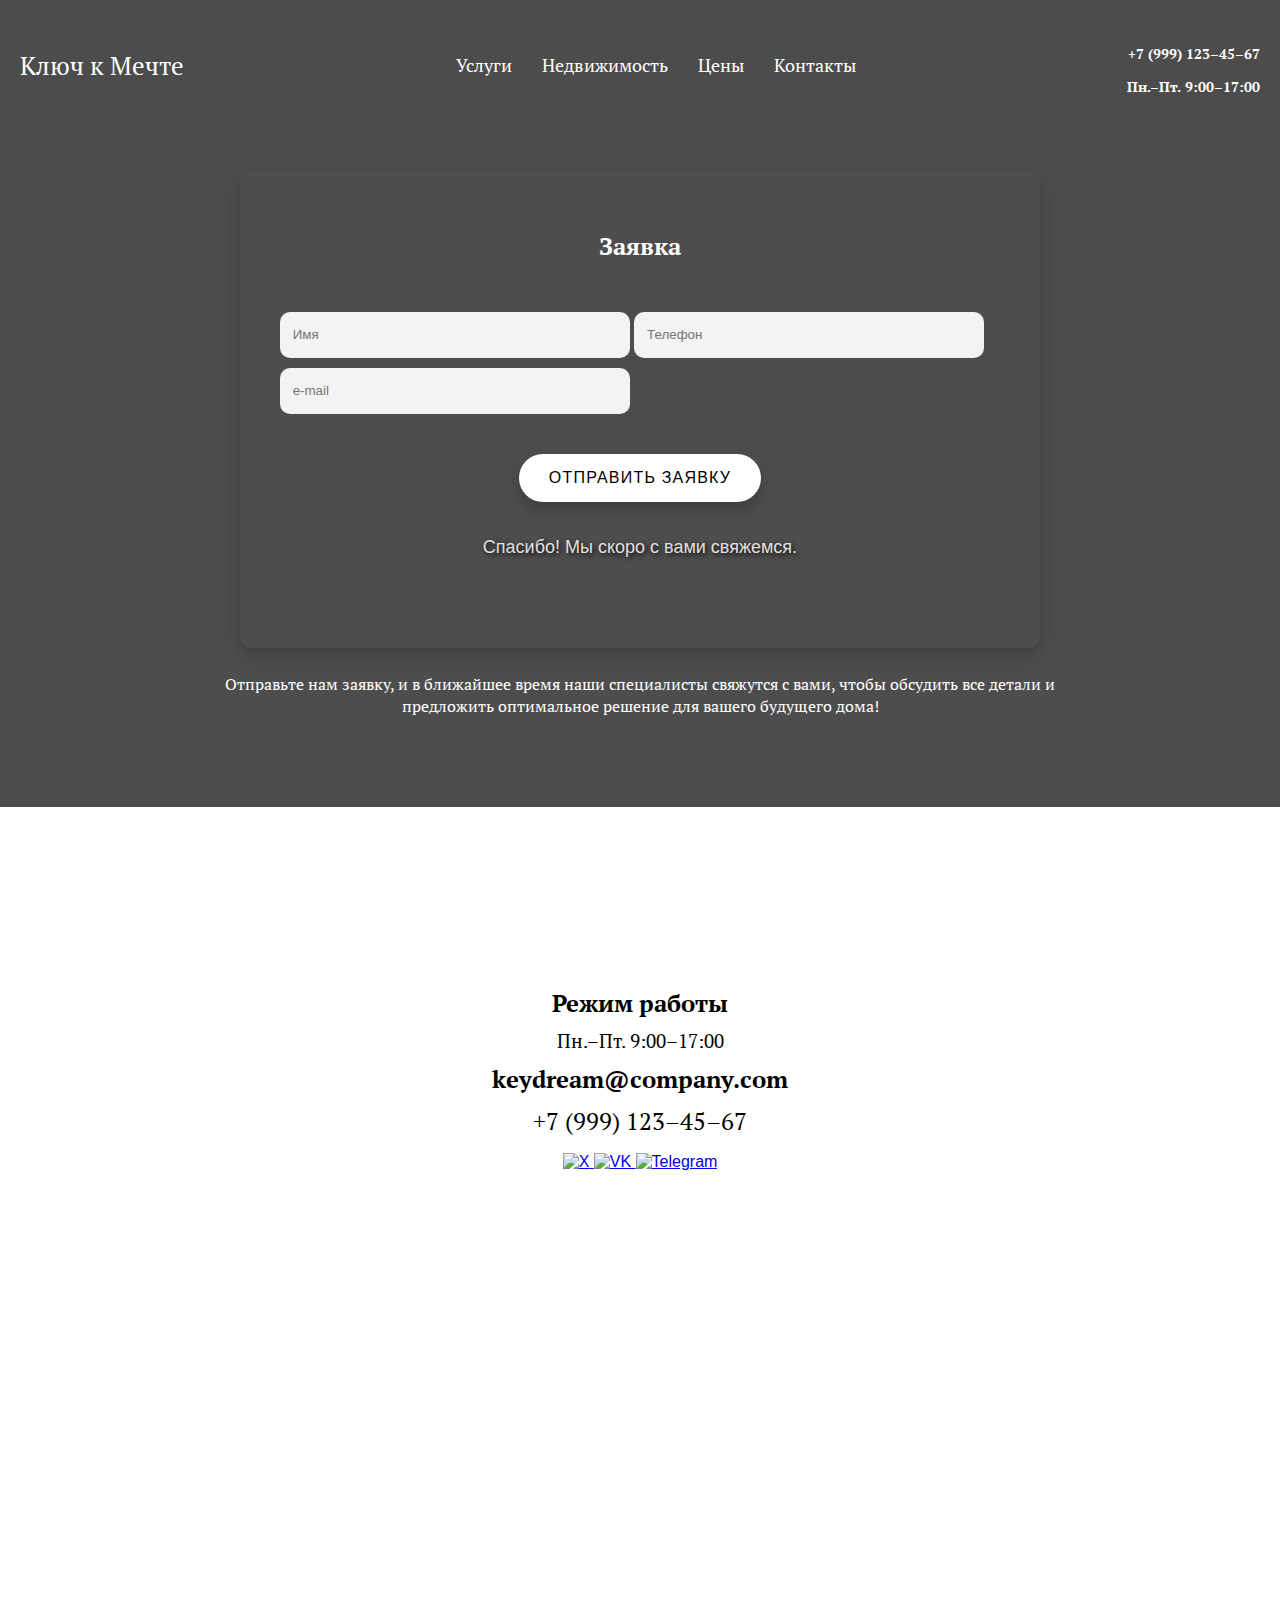
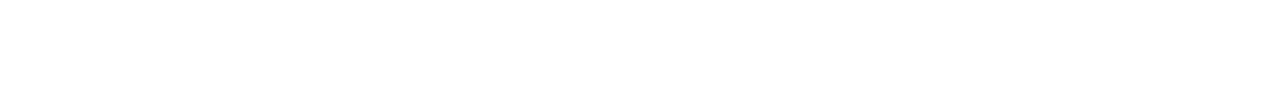
==== index4.html @ 94695596 "Add files via upload" ====
<!DOCTYPE html>
<html lang="ru">
  <head>
    <meta charset="UTF-8" />
    <meta name="viewport" content="width=device-width, initial-scale=1.0" />
    <title>Ключ к Мечте</title>
    <link rel="stylesheet" href="styles4.css" />
    <link
      href="https://fonts.googleapis.com/css2?family=PT+Serif:ital,wght@0,400;0,700;1,400;1,700&display=swap"
      rel="stylesheet"
    />
  </head>
  <body>
    <header>
      <h1>
        <a href="index.html" class="pt-serif-regular link-custom"
          >Ключ к Мечте</a
        >
      </h1>
      <div class="menu-icon" onclick="toggleMenu()">
        <div></div>
        <div></div>
        <div></div>
      </div>
      <nav id="navMenu">
        <a href="index1.html" class="pt-serif-regular">Услуги</a>
        <a href="index2.html" class="pt-serif-regular">Недвижимость</a>
        <a href="index3.html" class="pt-serif-regular">Цены</a>
        <a href="index4.html" class="pt-serif-regular">Контакты</a>
      </nav>
      <div class="contact-info pt-serif-bold">
        <p>+7 (999) 123&ndash;45&ndash;67</p>
        <p>Пн.&ndash;Пт. 9:00&ndash;17:00</p>
      </div>
    </header>
    <div class="form-container">
      <form class="form" onsubmit="return validateForm(event)">
        <h2 class="pt-serif-bold">Заявка</h2>
        <div class="form-group">
          <input type="text" id="name" name="name" placeholder="Имя" required />
          <input
            type="tel"
            id="phone"
            name="phone"
            placeholder="Телефон"
            pattern="^[0-9+\s()-]+$"
            required
          />
          <input
            type="email"
            id="email"
            name="email"
            placeholder="e-mail"
            required
          />
        </div>
        <button type="submit">Отправить заявку</button>
        <p id="success-message" class="hidden">
          Спасибо! Мы скоро с вами свяжемся.
        </p>
      </form>
      <p class="pt-serif-regular">
        Отправьте нам заявку, и в ближайшее время наши специалисты свяжутся с
        вами, чтобы обсудить все детали и предложить оптимальное решение для
        вашего будущего дома!
      </p>
    </div>
    <!--<div class="hero">
       
      <p class="pt-serif-regular">
        Отправьте нам заявку, и в ближайшее время наши специалисты свяжутся с
        вами, чтобы обсудить все детали и предложить оптимальное решение для
        вашего будущего дома!
      </p> 
    </div>-->
    <div class="wrapper">
      <div class="contact-info1">
        <h2 class="pt-serif-bold">Режим работы</h2>
        <h3 class="pt-serif-regular">Пн.&ndash;Пт. 9:00&ndash;17:00</h3>
        <h2 class="pt-serif-bold">keydream@company.com</h2>
        <h2 class="pt-serif-regular">+7 (999) 123&ndash;45&ndash;67</h2>
        <p>
          <a href="#">
            <img src="images/x.png" alt="X" />
          </a>
          <a href="#">
            <img src="images/vk.png" alt="VK" />
          </a>
          <a href="#">
            <img src="images/tg.png" alt="Telegram" />
          </a>
        </p>
      </div>

      <div id="map" class="map"></div>
    </div>
    <script
      src="https://api-maps.yandex.ru/2.1/?lang=ru_RU"
      type="text/javascript"
    ></script>
    <script>
      ymaps.ready(init)
      function init() {
        var myMap = new ymaps.Map('map', {
          center: [55.747606, 37.534721],
          zoom: 15,
        })

        var myPlacemark = new ymaps.Placemark([55.747606, 37.534721], {
          hintContent: 'Наш офис',
          balloonContent: 'Добро пожаловать!',
        })

        myMap.geoObjects.add(myPlacemark)
      }
    </script>

    <script src="script4.js" defer></script>
  </body>
</html>
---- styles4.css ----
body {
  margin: 0;
  font-family: Arial, sans-serif;
  color: #fff;
  background: url('images/4.фон.jpg') no-repeat center center;
  background-size: cover;
  background-attachment: fixed;
  min-height: 100vh;
}

/*ГЛАВНАЯ СТРАНИЦА*?

/* Шапка */

header {
  display: flex;
  justify-content: space-between;
  align-items: center;
  padding: 20px;
  background: rgba(0, 0, 0, 0.7);
  flex-wrap: wrap;
}

.link-custom {
  text-decoration: none;
  color: inherit;
}

.link-custom:hover,
.link-custom:focus {
  text-decoration: none;
  color: inherit;
}

header h1 {
  font-size: 25px;
  margin: 0;
}

header nav {
  display: flex;
  gap: 30px;
}

header nav a {
  color: #fff;
  text-decoration: none;
  font-size: 18px;
}

.menu-icon {
  display: none;
  cursor: pointer;
  flex-direction: column;
  gap: 5px;
}

.menu-icon div {
  width: 25px;
  height: 4px;
  background-color: white;
  border-radius: 2px;
}

nav ul {
  display: flex;
  gap: 30px;
}

@media (max-width: 768px) {
  .menu-icon {
    display: flex;
  }

  header nav {
    display: none;
    width: 100%;
    flex-direction: column;
    text-align: center;
    background-color: rgba(0, 0, 0, 0.9);
    padding: 20px;
    position: absolute;
    top: 80px;
    left: 0;
    z-index: 1000;
  }

  header nav.active {
    display: flex;
  }

  header nav a {
    font-size: 18px;
    margin-bottom: 10px;
  }
}

@media (max-width: 480px) {
  header nav a {
    font-size: 16px;
  }
}

.contact-info {
  text-align: right;
  font-size: 14px;
  margin-top: 10px;
}

@media (max-width: 768px) {
  header {
    padding: 15px;
    flex-direction: row;
    justify-content: space-between;
  }

  header h1 {
    font-size: 22px;
    margin-bottom: 10px;
  }

  header nav {
    background-color: white;
    align-items: center;
  }

  header nav a {
    color: black;
    font-size: 16px;
    text-align: center;
    padding-right: 40px;
  }

  .contact-info {
    text-align: right;
    font-size: 12px;
    margin-top: 0;
  }
}

@media (max-width: 480px) {
  header h1 {
    font-size: 18px;
  }

  header nav {
    gap: 15px;
  }

  header nav a {
    font-size: 14px;
  }

  .contact-info {
    font-size: 10px;
  }
}

.form-container {
  position: relative;
  padding: 40px;
  background: rgba(0, 0, 0, 0.45);
  overflow: hidden;
}

.form-container::before {
  content: '';
  position: absolute;
  top: 0;
  left: 0;
  right: 0;
  bottom: 0;
  background: rgba(0, 0, 0, 0.45);
  z-index: -1;
}

.form-container p {
  text-align: center;
  max-width: 850px;
  margin: 25px auto;
  margin-bottom: 50px;
}

.form {
  width: 100%;
  max-width: 800px;
  margin: 0 auto;
  padding: 40px;
  border-radius: 12px;
  box-shadow: 0 8px 20px rgba(0, 0, 0, 0.2);
  display: flex;
  flex-direction: column;
  gap: 20px;
  box-sizing: border-box;
  position: relative;
  z-index: 1;
}

.form h2 {
  color: #fff;
  text-align: center;
}

/* Контейнер для полей ввода */
.form .input-group {
  display: flex;
  gap: 15px;
  flex-wrap: wrap;
}

/* Поля формы */
.form input {
  border: 2px solid transparent;
  width: 100%;
  max-width: 25em;
  min-width: 200px;
  height: 3em;
  padding-left: 0.8em;
  outline: none;
  background-color: #f3f3f3;
  border-radius: 10px;
  transition: all 0.5s;
  margin-top: 10px;
}

/* При наведении или фокусе на поле */
.form input:hover,
.form input:focus {
  border: 2px solid #002ed3;
  box-shadow: 0px 0px 0px 7px rgb(74, 157, 236, 20%);
  background-color: white;
}

/* Стили кнопки */
button {
  padding: 15px 30px;
  border-radius: 50px;
  cursor: pointer;
  border: 0;
  background-color: white;
  box-shadow: 0 8px 15px rgba(0, 0, 0, 0.2);
  letter-spacing: 1.2px;
  text-transform: uppercase;
  font-size: 16px;
  transition: all 0.5s ease;
  margin-top: 20px;
  align-self: center;
  width: auto;
}

button:hover {
  letter-spacing: 3px;
  background-color: hsl(245, 80%, 48%);
  color: hsl(0, 0%, 100%);
  box-shadow: 0 12px 20px rgba(22, 2, 153, 0.5);
  transform: translateY(-3px);
}

button:active {
  letter-spacing: 3px;
  background-color: hsl(245, 80%, 48%);
  color: hsl(0, 0%, 100%);
  box-shadow: 0 5px 10px rgba(22, 2, 153, 0.3);
  transform: translateY(3px);
  transition: 100ms;
}

#success-message {
  margin-top: 15px;
  font-size: 18px;
  color: #e2dfdf;
  text-shadow: 2px 2px 5px rgba(0, 0, 0, 0.9);
  animation: fade-in 0.5s ease-in-out;
}

/* Увеличение межстрочных интервалов */
.form-group {
  gap: 20px;
}

/* Адаптивные стили */
@media (max-width: 1200px) {
  .form-container {
    padding: 20px;
  }

  .form {
    padding: 30px;
  }
}

@media (max-width: 1024px) {
  .form-container {
    padding: 20px;
  }

  .form {
    max-width: 700px;
    padding: 30px;
  }

  .form input {
    width: 100%;
    max-width: 23em;
  }

  button {
    padding: 12px 24px;
    font-size: 15px;
  }
}

@media (max-width: 768px) {
  .form-container {
    padding: 15px;
  }

  .form {
    max-width: 100%;
    padding: 20px;
  }

  .form input {
    width: 100%;
    max-width: 20em;
  }

  button {
    padding: 12px 24px;
    font-size: 14px;
  }
}

@media (max-width: 480px) {
  .form-container {
    padding: 10px;
  }

  .form {
    padding: 15px;
  }

  .form input {
    height: 2.8em;
  }

  button {
    padding: 10px 20px;
    font-size: 13px;
  }
}

/* Hero section */
/*.hero {
  text-align: center;
  padding: 100px 20px;
  background: rgba(0, 0, 0, 0.7);
}

.hero p {
  color: #c7cdda;
  text-align: center;
  font-size: 18px;
  line-height: 1.6;
  max-width: 800px;
  margin: 40px auto;
  margin-bottom: 60px;
}

/* Шрифты */
.pt-serif-regular {
  font-family: 'PT Serif', serif;
  font-weight: 400;
  font-style: normal;
}

.pt-serif-bold {
  font-family: 'PT Serif', serif;
  font-weight: 700;
  font-style: normal;
}

.pt-serif-regular-italic {
  font-family: 'PT Serif', serif;
  font-weight: 400;
  font-style: italic;
}

.pt-serif-bold-italic {
  font-family: 'PT Serif', serif;
  font-weight: 700;
  font-style: italic;
}

.wrapper {
  background-color: #fff;
  width: 100vw;
  min-height: 100vh;
  padding: 0;
  margin: 0;
  display: flex;
  flex-direction: column;
  align-items: center;
  justify-content: center;
}

.contact-info1 {
  text-align: center;
}

.contact-info1 p a img {
  width: 40px;
  height: 40px;
  object-fit: contain;
}

.contact-info1 h2,
.contact-info1 h3 {
  margin: 0 0 10px;
  color: #000;
}

.map {
  width: 75%;
  height: 300px;
  margin: 20px 0;
}

@media (max-width: 768px) {
  .map {
    height: 250px;
  }

  .contact-info1 h2,
  .contact-info1 h3 {
    font-size: 4vw;
  }
}

@media (max-width: 480px) {
  .map {
    height: 200px;
  }

  .contact-info1 p a img {
    width: 20vw;
  }

  .contact-info1 h2,
  .contact-info1 h3 {
    font-size: 16px;
  }
}
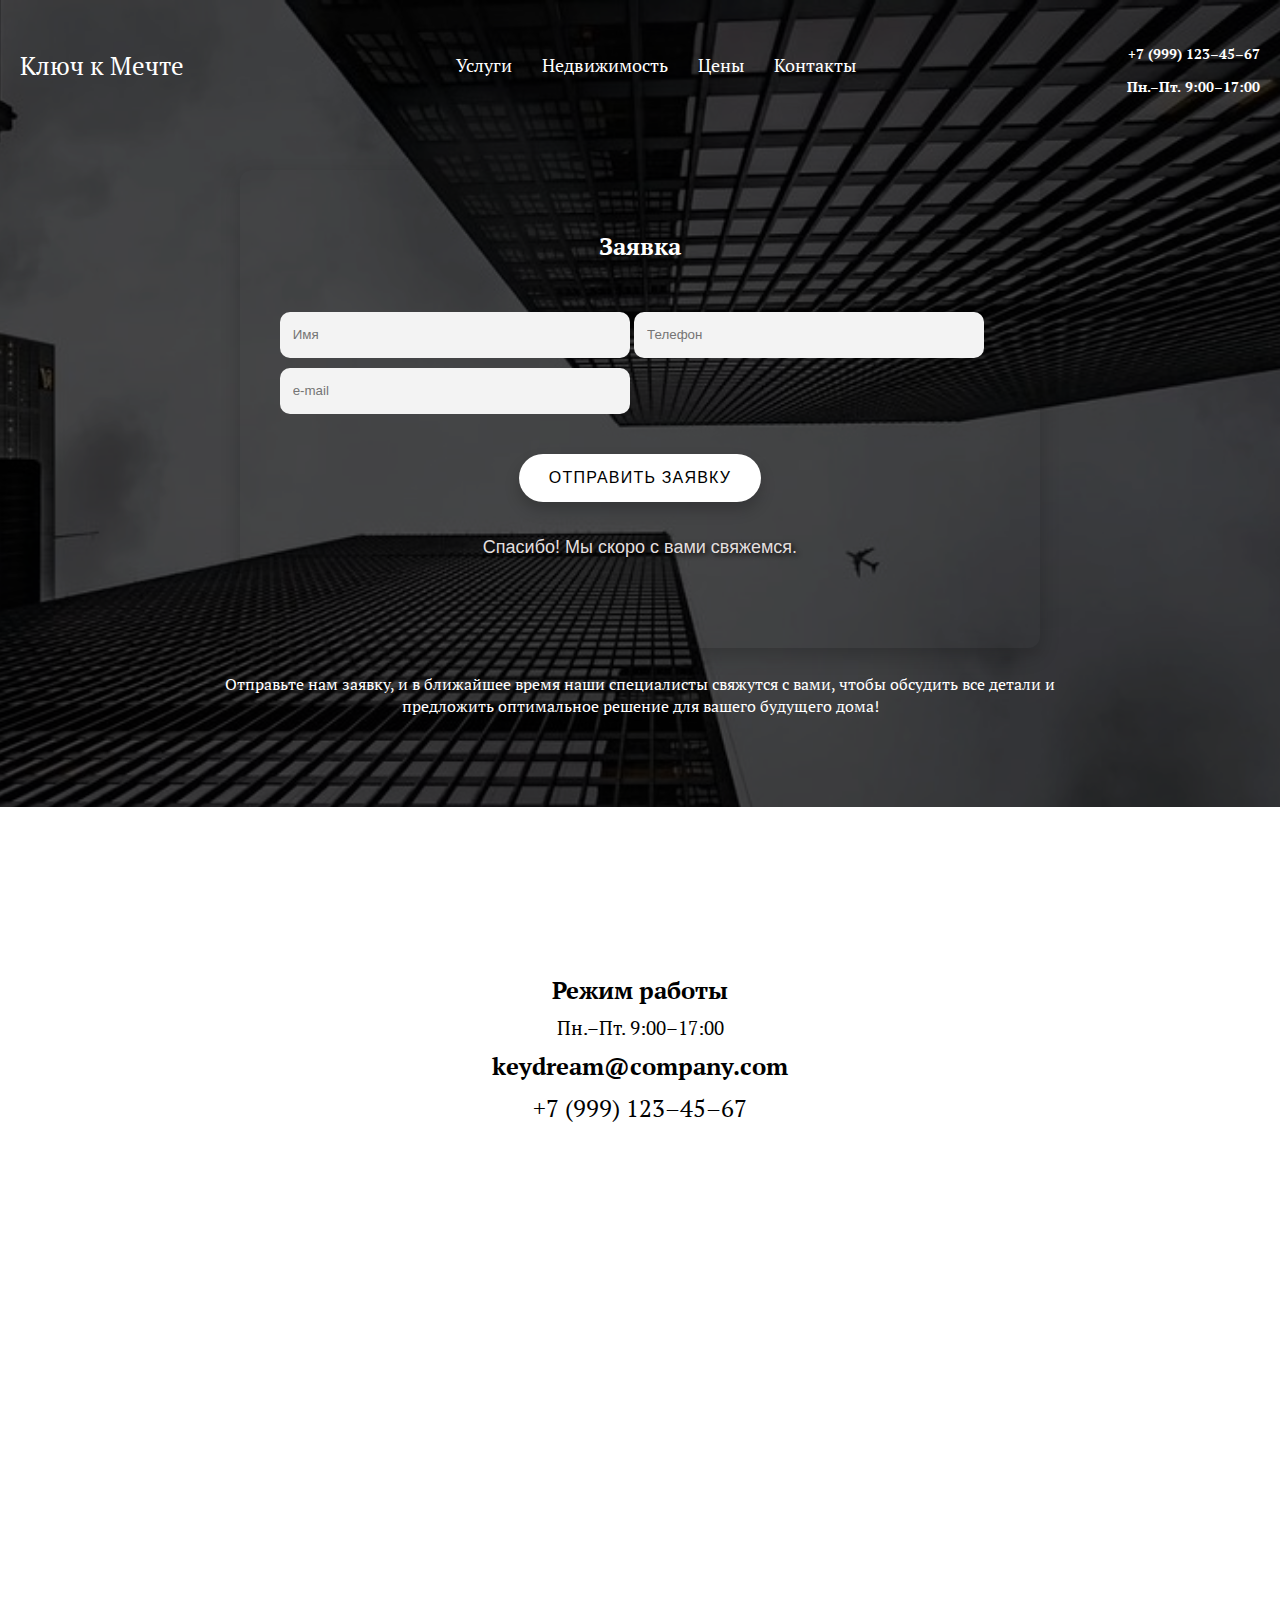
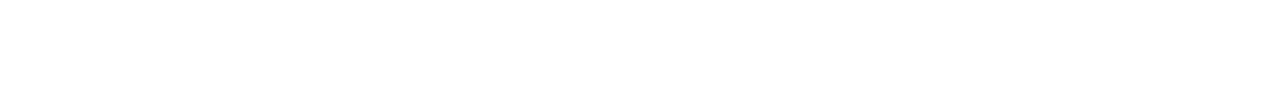
==== commit 1c25957d: "Update index4.html" ====
--- a/index4.html
+++ b/index4.html
@@ -65,30 +65,16 @@
         вашего будущего дома!
       </p>
     </div>
-    <!--<div class="hero">
-       
-      <p class="pt-serif-regular">
-        Отправьте нам заявку, и в ближайшее время наши специалисты свяжутся с
-        вами, чтобы обсудить все детали и предложить оптимальное решение для
-        вашего будущего дома!
-      </p> 
-    </div>-->
     <div class="wrapper">
       <div class="contact-info1">
         <h2 class="pt-serif-bold">Режим работы</h2>
         <h3 class="pt-serif-regular">Пн.&ndash;Пт. 9:00&ndash;17:00</h3>
         <h2 class="pt-serif-bold">keydream@company.com</h2>
         <h2 class="pt-serif-regular">+7 (999) 123&ndash;45&ndash;67</h2>
-        <p>
-          <a href="#">
-            <img src="images/x.png" alt="X" />
-          </a>
-          <a href="#">
-            <img src="images/vk.png" alt="VK" />
-          </a>
-          <a href="#">
-            <img src="images/tg.png" alt="Telegram" />
-          </a>
+        <p class="social-icons">
+          <a href="#" class="icon-x" aria-label="X"></a>
+          <a href="#" class="icon-vk" aria-label="VK"></a>
+          <a href="#" class="icon-tg" aria-label="Telegram"></a>
         </p>
       </div>
 
--- a/styles4.css
+++ b/styles4.css
@@ -6,6 +6,7 @@
   background-size: cover;
   background-attachment: fixed;
   min-height: 100vh;
+   overflow-x: hidden;
 }
 
 /*ГЛАВНАЯ СТРАНИЦА*?
@@ -155,7 +156,6 @@
     font-size: 10px;
   }
 }
-
 .form-container {
   position: relative;
   padding: 40px;
@@ -201,19 +201,18 @@
   text-align: center;
 }
 
-/* Контейнер для полей ввода */
 .form .input-group {
   display: flex;
   gap: 15px;
   flex-wrap: wrap;
 }
 
-/* Поля формы */
 .form input {
   border: 2px solid transparent;
+  align-items: center;
   width: 100%;
   max-width: 25em;
-  min-width: 200px;
+  min-width: 180px;
   height: 3em;
   padding-left: 0.8em;
   outline: none;
@@ -223,7 +222,6 @@
   margin-top: 10px;
 }
 
-/* При наведении или фокусе на поле */
 .form input:hover,
 .form input:focus {
   border: 2px solid #002ed3;
@@ -231,7 +229,6 @@
   background-color: white;
 }
 
-/* Стили кнопки */
 button {
   padding: 15px 30px;
   border-radius: 50px;
@@ -273,7 +270,6 @@
   animation: fade-in 0.5s ease-in-out;
 }
 
-/* Увеличение межстрочных интервалов */
 .form-group {
   gap: 20px;
 }
@@ -296,12 +292,12 @@
 
   .form {
     max-width: 700px;
-    padding: 30px;
+    padding: 25px;
   }
 
   .form input {
-    width: 100%;
-    max-width: 23em;
+    max-width: 100%;
+    min-width: 180px;
   }
 
   button {
@@ -316,17 +312,17 @@
   }
 
   .form {
-    max-width: 100%;
     padding: 20px;
   }
 
   .form input {
     width: 100%;
-    max-width: 20em;
+    max-width: 100%;
+    height: 2.8em;
   }
 
   button {
-    padding: 12px 24px;
+    padding: 12px 20px;
     font-size: 14px;
   }
 }
@@ -341,6 +337,7 @@
   }
 
   .form input {
+    width: 100%;
     height: 2.8em;
   }
 
@@ -348,23 +345,6 @@
     padding: 10px 20px;
     font-size: 13px;
   }
-}
-
-/* Hero section */
-/*.hero {
-  text-align: center;
-  padding: 100px 20px;
-  background: rgba(0, 0, 0, 0.7);
-}
-
-.hero p {
-  color: #c7cdda;
-  text-align: center;
-  font-size: 18px;
-  line-height: 1.6;
-  max-width: 800px;
-  margin: 40px auto;
-  margin-bottom: 60px;
 }
 
 /* Шрифты */
@@ -408,10 +388,25 @@
   text-align: center;
 }
 
-.contact-info1 p a img {
-  width: 40px;
-  height: 40px;
-  object-fit: contain;
+.social-icons a {
+  display: inline-block;
+  width: 40px;  
+  height: 40px; 
+  background-image: url('images/icons-sprite.png');
+  background-size: 120px 40px; 
+  background-repeat: no-repeat;
+}
+
+.icon-x {
+  background-position: 0 0; 
+}
+
+.icon-vk {
+  background-position: -40px 0; 
+}
+
+.icon-tg {
+  background-position: -80px 0;  
 }
 
 .contact-info1 h2,
